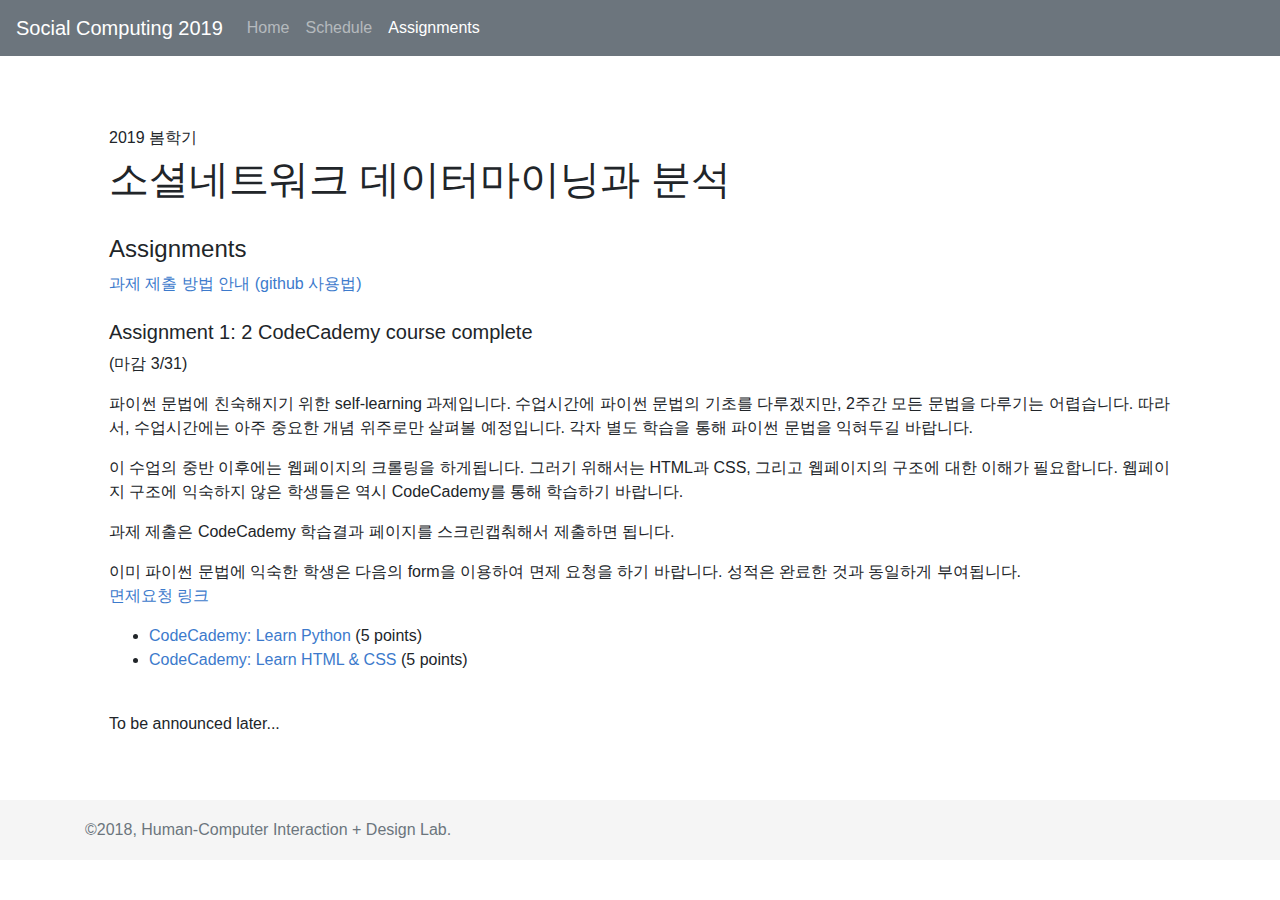
==== assignments.html @ a871d224 "Initial Import" ====
<!doctype html>
<html lang="en">
  <head>
    <meta charset="utf-8">
    <meta name="viewport" content="width=device-width, initial-scale=1, shrink-to-fit=no">
    <meta name="description" content="">
    <meta name="author" content="">
    <link rel="icon" href="web-src/favicon.png">

    <title>Social Computing 2019 | Assignments</title>

    <!-- Bootstrap core CSS -->
    <link href="web-src/css/bootstrap.min.css" rel="stylesheet">

    <!-- Custom styles for this template -->
    <link href="web-src/custom/my-style.css" rel="stylesheet">
  </head>

  <body>

    <nav class="navbar navbar-expand-md navbar-dark bg-secondary fixed-top">
      <a class="navbar-brand" href="index.html">Social Computing 2019</a>
      <button class="navbar-toggler" type="button" data-toggle="collapse" data-target="#navbarsExampleDefault" aria-controls="navbarsExampleDefault" aria-expanded="false" aria-label="Toggle navigation">
        <span class="navbar-toggler-icon"></span>
      </button>

      <div class="collapse navbar-collapse" id="navbarsExampleDefault">
        <ul class="navbar-nav mr-auto">
          <li class="nav-item">
            <a class="nav-link" href="index.html">Home</a>
          </li>
          <li class="nav-item">
            <a class="nav-link" href="schedule.html">Schedule</a>
          </li>
          <li class="nav-item active">
            <a class="nav-link" href="assignments.html">Assignments <span class="sr-only">(current)</span></a>
          </li>
        </ul>
      </div>
    </nav>

    <main role="main" class="container">

      <div class="my-template">

        <h6>2019 봄학기</h6>
        <h1>소셜네트워크 데이터마이닝과 분석</h1>
        <br />

        <h4>Assignments</h4>
        <a href="./how_to_submit.html">과제 제출 방법 안내 (github 사용법)</a>
        <br />
        <br />

        <h5>Assignment 1: 2 CodeCademy course complete</h5>
        <div id="panelSteps" class="panel panel-default">
          <p>
             (마감 3/31)
          </p>
          <p>
            파이썬 문법에 친숙해지기 위한 self-learning 과제입니다. 수업시간에 파이썬 문법의 기초를
            다루겠지만, 2주간 모든 문법을 다루기는 어렵습니다. 따라서, 수업시간에는 아주 중요한 개념 위주로만 살펴볼 예정입니다. 각자 별도 학습을 통해 파이썬 문법을 익혀두길 바랍니다.
          </p>
          <p>
            이 수업의 중반 이후에는 웹페이지의 크롤링을 하게됩니다. 그러기 위해서는 HTML과 CSS, 그리고 웹페이지의 구조에 대한 이해가 필요합니다. 웹페이지 구조에 익숙하지 않은 학생들은 역시 CodeCademy를 통해 학습하기 바랍니다.
          </p>
          <p>
            과제 제출은 CodeCademy 학습결과 페이지를 스크린캡춰해서 제출하면 됩니다.
          </p>
          <p>
            이미 파이썬 문법에 익숙한 학생은 다음의 form을 이용하여 면제 요청을 하기 바랍니다. 성적은 완료한 것과 동일하게 부여됩니다.<br />
            <a href="https://goo.gl/forms/YWexcFxkUTlqLh692">면제요청 링크</a>
          </p>
          <ul>
            <li><a href="https://www.codecademy.com/learn/learn-python">CodeCademy: Learn Python</a> (5 points)</li>
            <li><a href="https://www.codecademy.com/learn/learn-html">CodeCademy: Learn HTML & CSS</a> (5 points)</li>
          </ul>
        </div>
        <br />

        <p>To be announced later...</p>

        <!-- <h5>Assignment #2-1: Python Crash Course 1</h5>
        <div id="panelSteps" class="panel panel-default">
          <p>
            <a href="lab-codes/Week2/Week2-Exercise.zip">template code</a> (마감 9/23 자정)
          </p>
          <p>
            과제 템플릿을 다운로드하여 주어진 문제에 답을 하시오. (5 points)<br />
            * 이번 과제는 처음 GitHub를 사용해보는 것이니만큼 과제 마감시간을 꼭 지키지 않아도 괜찮습니다.
          </p>
        </div>
        <br />

        <h5>Assignment #2-2: Python Crash Course 2</h5>
        <div id="panelSteps" class="panel panel-default">
          <p>
            <a href="lab-codes/Week3/Week3-Exercise.zip">template code</a> (마감 9/30 자정)
          </p>
          <p>
            과제 템플릿을 다운로드하여 주어진 문제에 답을 하시오. (5 points)<br />
          </p>
        </div>
        <br />

        <h5>Assignment #3: Data Cleaning and Analysis using Pandas and NumPy</h5>
        <div id="panelSteps" class="panel panel-default">
          <p>
            <a href="lab-codes/Week8/Assignment%203.ipynb.zip">template code</a> (마감 10/28 자정)
          </p>
          <p>
            본 과제에서는 타이타닉호의 모든 승객, 승무원의 정보와 생존자, 사망자 데이터를 분석하고자 한다.<br />
            과제 템플릿을 다운로드하여 주어진 문제에 답을 하시오. (10 points)<br />
          </p>
        </div>
        <br />

        <h5>Assignment #4: Text Analysis Using NLTK & KoNLPy</h5>
        <div id="panelSteps" class="panel panel-default">
          <p>
            <a href="lab-codes/Week10/Assignment4.zip">template code</a> (마감 11/11 자정)
          </p>
          <p>
            본 과제에서는 주어진 텍스트를 분석하여 워드클라우드 그래프를 그린다. (15 points)<br />
          </p>
        </div>
        <br />

        <h5>Assignment #5: Data Crawling from Website</h5>
        <div id="panelSteps" class="panel panel-default">
          <p>
            <a href="lab-codes/Week13/Assignment5.zip">template code</a> (마감 11/25 자정)
          </p>
          <p>
            본 과제에서는 웹사이트와 트위터에서 자료를 수집하여 분석한다. (15 points)<br />
          </p>
        </div>
        <br />

      </div> -->

    </main><!-- /.container -->

    <footer class="footer">
      <div class="container">
        <span class="text-muted">&copy;2018, Human-Computer Interaction + Design Lab. </span>
      </div>
    </footer>

    <!-- Bootstrap core JavaScript
    ================================================== -->
    <!-- Placed at the end of the document so the pages load faster -->
    <script src="https://code.jquery.com/jquery-3.2.1.slim.min.js" integrity="sha384-KJ3o2DKtIkvYIK3UENzmM7KCkRr/rE9/Qpg6aAZGJwFDMVNA/GpGFF93hXpG5KkN" crossorigin="anonymous"></script>
    <script>window.jQuery || document.write('<script src="web-src/assets/js/vendor/jquery-slim.min.js"><\/script>')</script>
    <script src="web-src/assets/js/vendor/popper.min.js"></script>
    <script src="web-src/dist/js/bootstrap.min.js"></script>
  </body>
</html>
---- web-src/custom/my-style.css ----
body {
  padding-top: 5rem;
}
.my-template {
  padding: 3rem 1.5rem;
  /* text-align: center; */
}

.hero-image {
    background-image: url("../images/hci-banner.jpg");

    /* Set a specific height */
    height: 250px;

    /* Position and center the image to scale nicely on all screens */
    background-position: center;
    background-repeat: no-repeat;
    background-size: cover;
    position: relative;
}

.footer {
  /* position: absolute; */
  bottom: 0;
  width: 100%;
  /* Set the fixed height of the footer here */
  height: 60px;
  line-height: 60px; /* Vertically center the text there */
  background-color: #f5f5f5;
}

table tr {
  /*display: block;*/
  border-bottom: 0.5px solid lightgrey;
}

a {
  color: #3c7acc;
}
a:hover {
  color: #aac6f0;
}

.item-steps {
  margin-left: 30px;
}

.list-group-item {
  display: list-item;
}
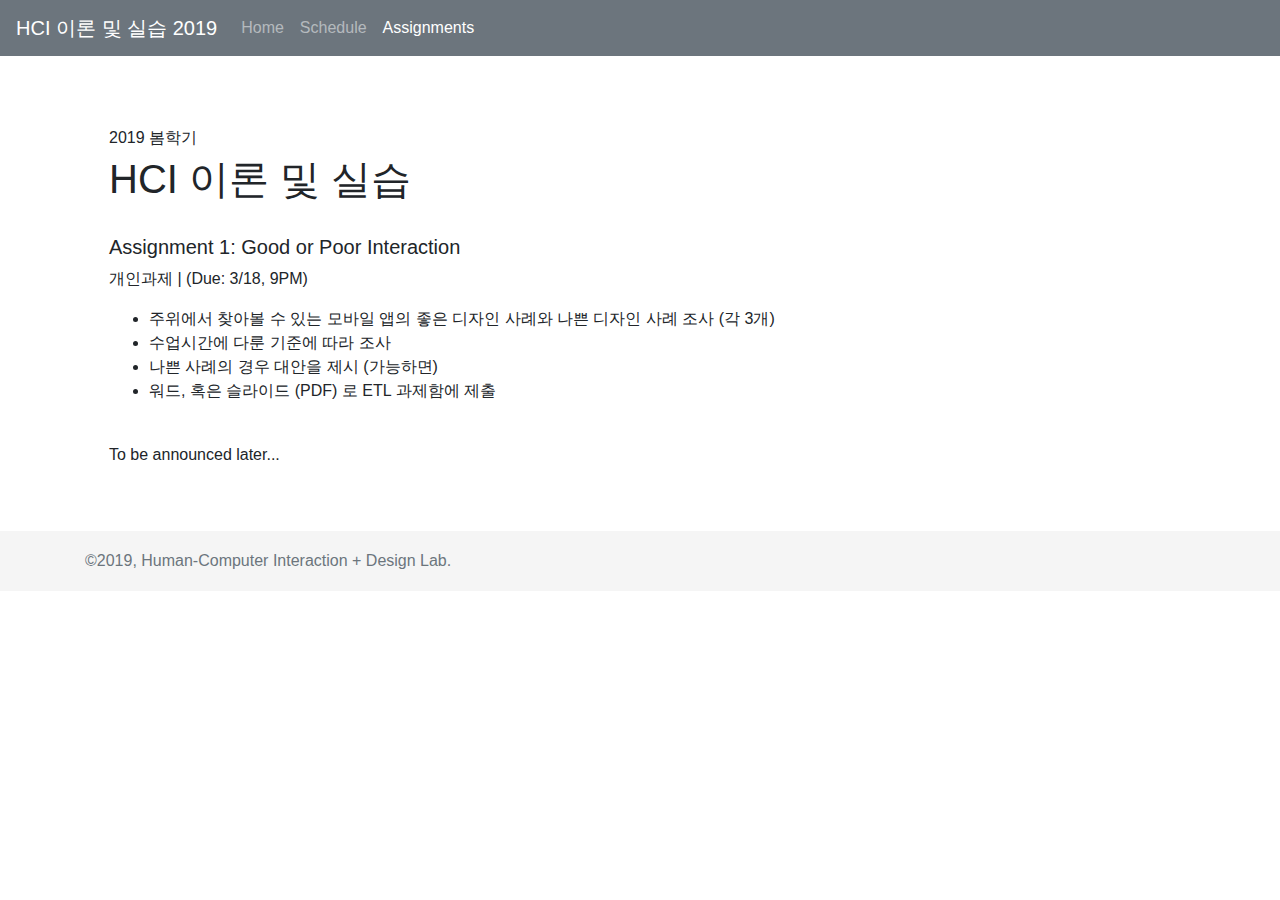
==== commit c944cac8: "Week1 file added" ====
--- a/assignments.html
+++ b/assignments.html
@@ -8,7 +8,7 @@
     <meta name="author" content="">
     <link rel="icon" href="web-src/favicon.png">
 
-    <title>Social Computing 2019 | Assignments</title>
+    <title>HCI Theory & Practice 2019 | Assignments</title>
 
     <!-- Bootstrap core CSS -->
     <link href="web-src/css/bootstrap.min.css" rel="stylesheet">
@@ -20,7 +20,7 @@
   <body>
 
     <nav class="navbar navbar-expand-md navbar-dark bg-secondary fixed-top">
-      <a class="navbar-brand" href="index.html">Social Computing 2019</a>
+      <a class="navbar-brand" href="index.html">HCI 이론 및 실습 2019</a>
       <button class="navbar-toggler" type="button" data-toggle="collapse" data-target="#navbarsExampleDefault" aria-controls="navbarsExampleDefault" aria-expanded="false" aria-label="Toggle navigation">
         <span class="navbar-toggler-icon"></span>
       </button>
@@ -45,106 +45,32 @@
       <div class="my-template">
 
         <h6>2019 봄학기</h6>
-        <h1>소셜네트워크 데이터마이닝과 분석</h1>
+        <h1>HCI 이론 및 실습</h1>
         <br />
 
-        <h4>Assignments</h4>
-        <a href="./how_to_submit.html">과제 제출 방법 안내 (github 사용법)</a>
-        <br />
-        <br />
-
-        <h5>Assignment 1: 2 CodeCademy course complete</h5>
+        <h5>Assignment 1: Good or Poor Interaction </h5>
         <div id="panelSteps" class="panel panel-default">
           <p>
-             (마감 3/31)
+             개인과제 | (Due: 3/18, 9PM)
           </p>
-          <p>
-            파이썬 문법에 친숙해지기 위한 self-learning 과제입니다. 수업시간에 파이썬 문법의 기초를
-            다루겠지만, 2주간 모든 문법을 다루기는 어렵습니다. 따라서, 수업시간에는 아주 중요한 개념 위주로만 살펴볼 예정입니다. 각자 별도 학습을 통해 파이썬 문법을 익혀두길 바랍니다.
-          </p>
-          <p>
-            이 수업의 중반 이후에는 웹페이지의 크롤링을 하게됩니다. 그러기 위해서는 HTML과 CSS, 그리고 웹페이지의 구조에 대한 이해가 필요합니다. 웹페이지 구조에 익숙하지 않은 학생들은 역시 CodeCademy를 통해 학습하기 바랍니다.
-          </p>
-          <p>
-            과제 제출은 CodeCademy 학습결과 페이지를 스크린캡춰해서 제출하면 됩니다.
-          </p>
-          <p>
-            이미 파이썬 문법에 익숙한 학생은 다음의 form을 이용하여 면제 요청을 하기 바랍니다. 성적은 완료한 것과 동일하게 부여됩니다.<br />
-            <a href="https://goo.gl/forms/YWexcFxkUTlqLh692">면제요청 링크</a>
-          </p>
+
           <ul>
-            <li><a href="https://www.codecademy.com/learn/learn-python">CodeCademy: Learn Python</a> (5 points)</li>
-            <li><a href="https://www.codecademy.com/learn/learn-html">CodeCademy: Learn HTML & CSS</a> (5 points)</li>
+            <li>주위에서 찾아볼 수 있는 모바일 앱의 좋은 디자인 사례와 나쁜 디자인 사례 조사 (각 3개)</li>
+            <li>수업시간에 다룬 기준에 따라 조사</li>
+            <li>나쁜 사례의 경우 대안을 제시 (가능하면)</li>
+            <li>워드, 혹은 슬라이드 (PDF) 로 ETL 과제함에 제출</li>
           </ul>
         </div>
         <br />
 
         <p>To be announced later...</p>
 
-        <!-- <h5>Assignment #2-1: Python Crash Course 1</h5>
-        <div id="panelSteps" class="panel panel-default">
-          <p>
-            <a href="lab-codes/Week2/Week2-Exercise.zip">template code</a> (마감 9/23 자정)
-          </p>
-          <p>
-            과제 템플릿을 다운로드하여 주어진 문제에 답을 하시오. (5 points)<br />
-            * 이번 과제는 처음 GitHub를 사용해보는 것이니만큼 과제 마감시간을 꼭 지키지 않아도 괜찮습니다.
-          </p>
-        </div>
-        <br />
-
-        <h5>Assignment #2-2: Python Crash Course 2</h5>
-        <div id="panelSteps" class="panel panel-default">
-          <p>
-            <a href="lab-codes/Week3/Week3-Exercise.zip">template code</a> (마감 9/30 자정)
-          </p>
-          <p>
-            과제 템플릿을 다운로드하여 주어진 문제에 답을 하시오. (5 points)<br />
-          </p>
-        </div>
-        <br />
-
-        <h5>Assignment #3: Data Cleaning and Analysis using Pandas and NumPy</h5>
-        <div id="panelSteps" class="panel panel-default">
-          <p>
-            <a href="lab-codes/Week8/Assignment%203.ipynb.zip">template code</a> (마감 10/28 자정)
-          </p>
-          <p>
-            본 과제에서는 타이타닉호의 모든 승객, 승무원의 정보와 생존자, 사망자 데이터를 분석하고자 한다.<br />
-            과제 템플릿을 다운로드하여 주어진 문제에 답을 하시오. (10 points)<br />
-          </p>
-        </div>
-        <br />
-
-        <h5>Assignment #4: Text Analysis Using NLTK & KoNLPy</h5>
-        <div id="panelSteps" class="panel panel-default">
-          <p>
-            <a href="lab-codes/Week10/Assignment4.zip">template code</a> (마감 11/11 자정)
-          </p>
-          <p>
-            본 과제에서는 주어진 텍스트를 분석하여 워드클라우드 그래프를 그린다. (15 points)<br />
-          </p>
-        </div>
-        <br />
-
-        <h5>Assignment #5: Data Crawling from Website</h5>
-        <div id="panelSteps" class="panel panel-default">
-          <p>
-            <a href="lab-codes/Week13/Assignment5.zip">template code</a> (마감 11/25 자정)
-          </p>
-          <p>
-            본 과제에서는 웹사이트와 트위터에서 자료를 수집하여 분석한다. (15 points)<br />
-          </p>
-        </div>
-        <br />
-
-      </div> -->
 
     </main><!-- /.container -->
 
     <footer class="footer">
       <div class="container">
-        <span class="text-muted">&copy;2018, Human-Computer Interaction + Design Lab. </span>
+        <span class="text-muted">&copy;2019, Human-Computer Interaction + Design Lab. </span>
       </div>
     </footer>
 
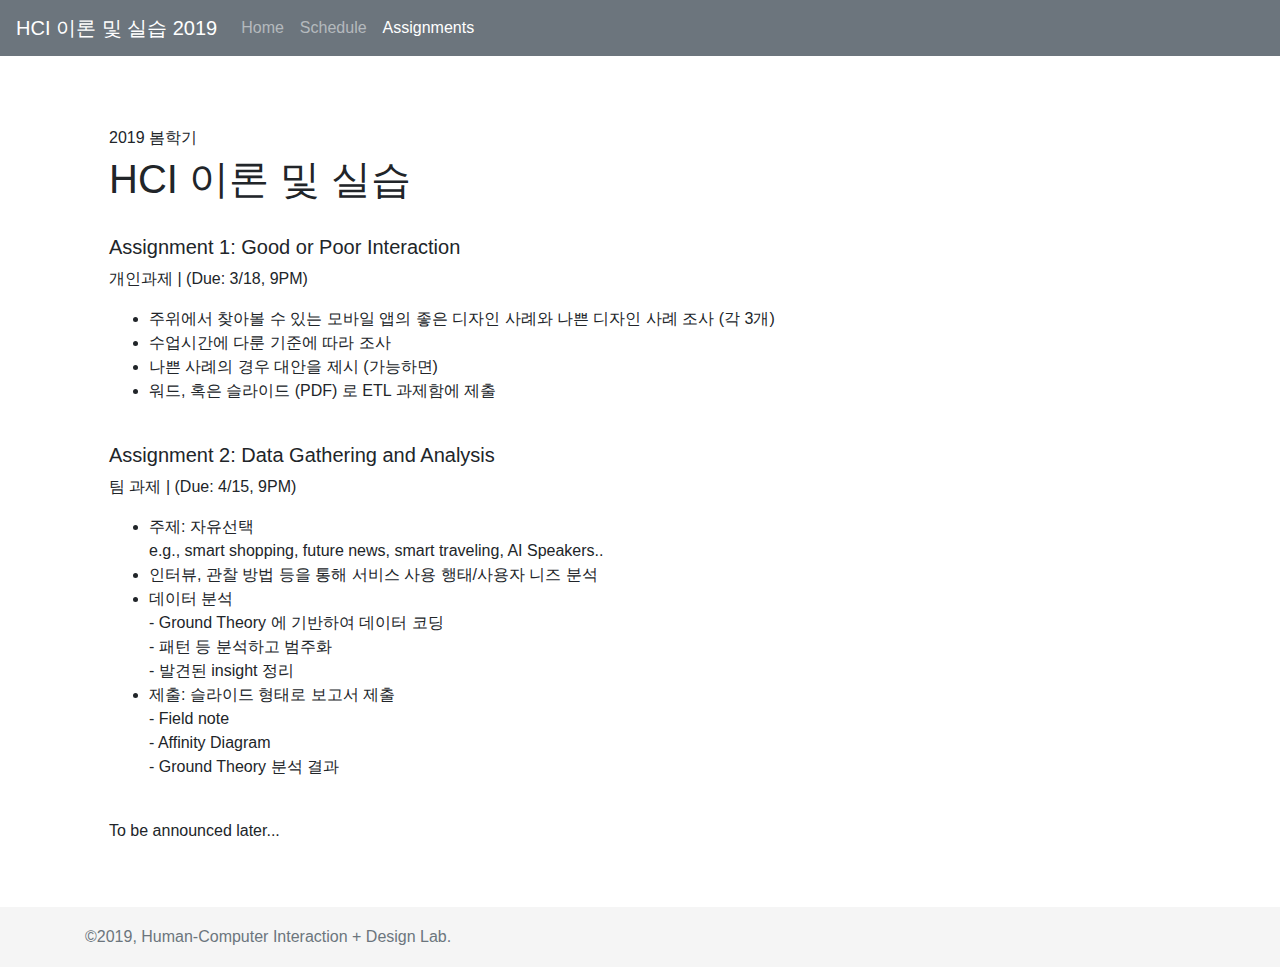
==== commit 8458d8bf: "Week5 files added" ====
--- a/assignments.html
+++ b/assignments.html
@@ -63,6 +63,28 @@
         </div>
         <br />
 
+        <h5>Assignment 2: Data Gathering and Analysis</h5>
+        <div id="panelSteps" class="panel panel-default">
+          <p>
+            팀 과제 | (Due: 4/15, 9PM)
+          </p>
+        
+          <ul>
+            <li>주제: 자유선택<br>e.g., smart shopping, future news, smart traveling, AI Speakers..</li>
+            <li>인터뷰, 관찰 방법 등을 통해 서비스 사용 행태/사용자 니즈 분석</li>
+            <li>데이터 분석<br>
+            - Ground Theory 에 기반하여 데이터 코딩<br>
+            - 패턴 등 분석하고 범주화<br>
+            - 발견된 insight 정리</li>
+            <li>제출: 슬라이드 형태로 보고서 제출<br>
+            - Field note<br>
+            - Affinity Diagram<br>
+            - Ground Theory 분석 결과
+            </li>
+          </ul>
+        </div>
+        <br />
+
         <p>To be announced later...</p>
 
 
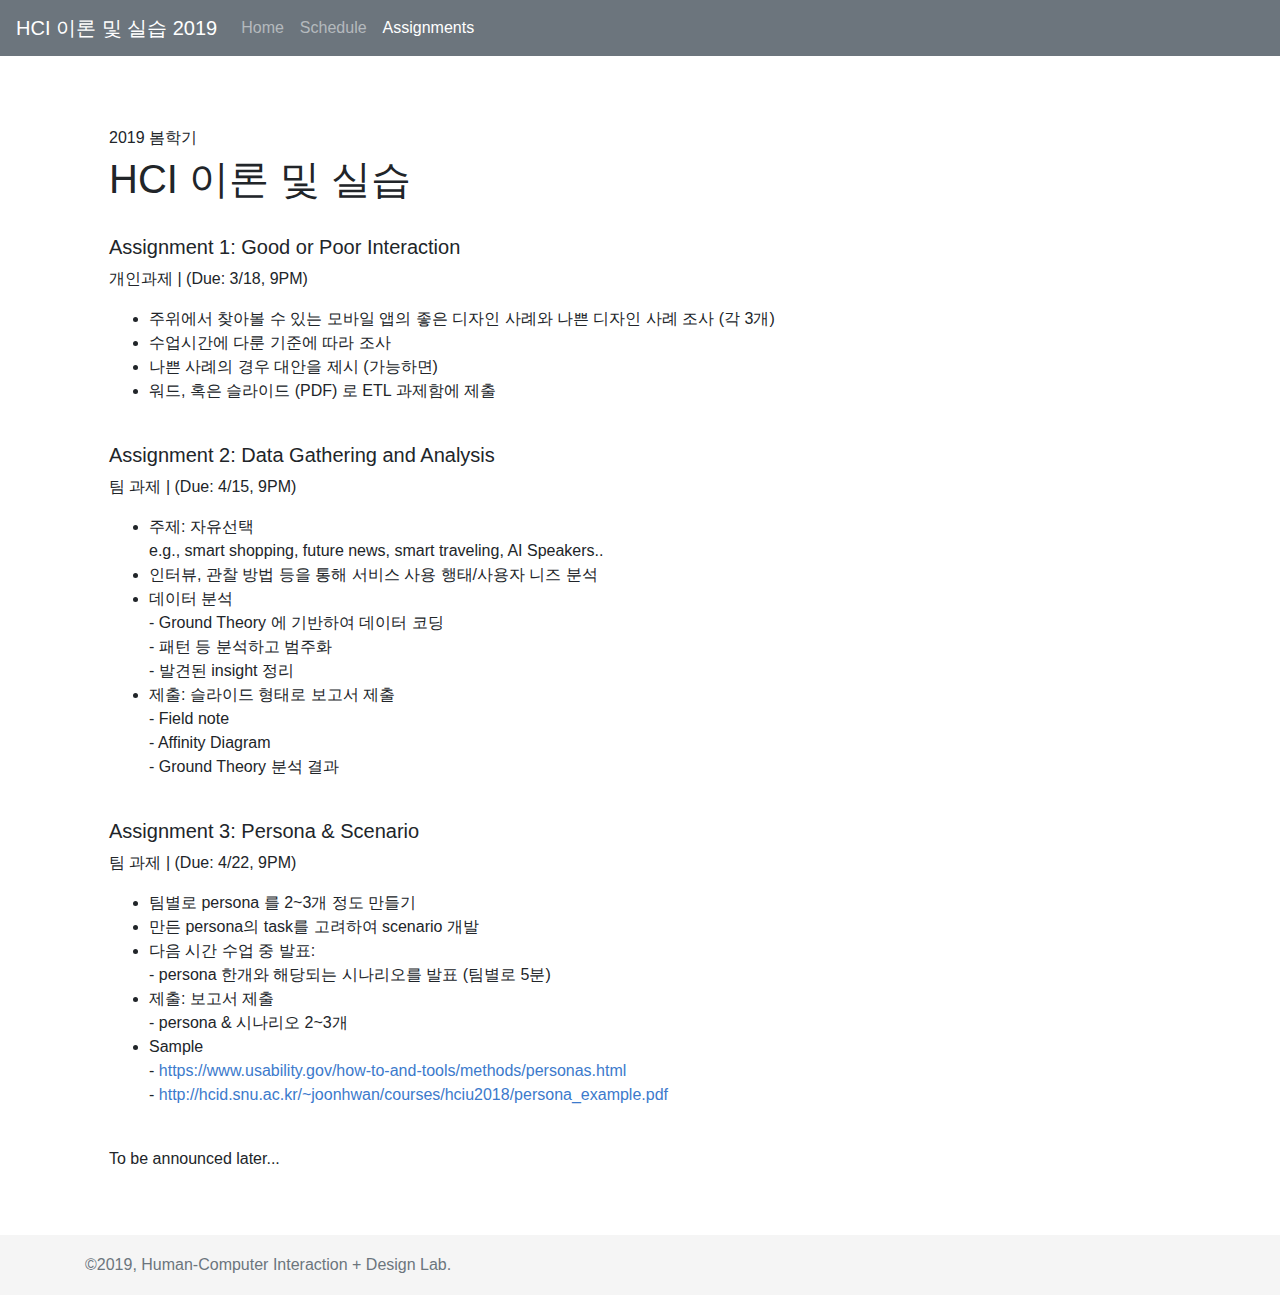
==== commit 2b2fc756: "Week6 files added" ====
--- a/assignments.html
+++ b/assignments.html
@@ -85,6 +85,26 @@
         </div>
         <br />
 
+        <h5>Assignment 3: Persona & Scenario</h5>
+        <div id="panelSteps" class="panel panel-default">
+          <p>
+            팀 과제 | (Due: 4/22, 9PM)
+          </p>
+        
+          <ul>
+            <li>팀별로 persona 를 2~3개 정도 만들기</li>
+            <li>만든 persona의 task를 고려하여 scenario 개발</li>
+            <li>다음 시간 수업 중 발표:<br>
+              - persona 한개와 해당되는 시나리오를 발표 (팀별로 5분)</li>
+            <li>제출: 보고서 제출<br>
+              - persona & 시나리오 2~3개</li>
+            <li>Sample<br>
+              - <a href="https://www.usability.gov/how-to-and-tools/methods/personas.html">https://www.usability.gov/how-to-and-tools/methods/personas.html</a><br>
+              - <a href="http://hcid.snu.ac.kr/~joonhwan/courses/hciu2018/persona_example.pdf">http://hcid.snu.ac.kr/~joonhwan/courses/hciu2018/persona_example.pdf</a></li>
+          </ul>
+        </div>
+        <br />
+
         <p>To be announced later...</p>
 
 
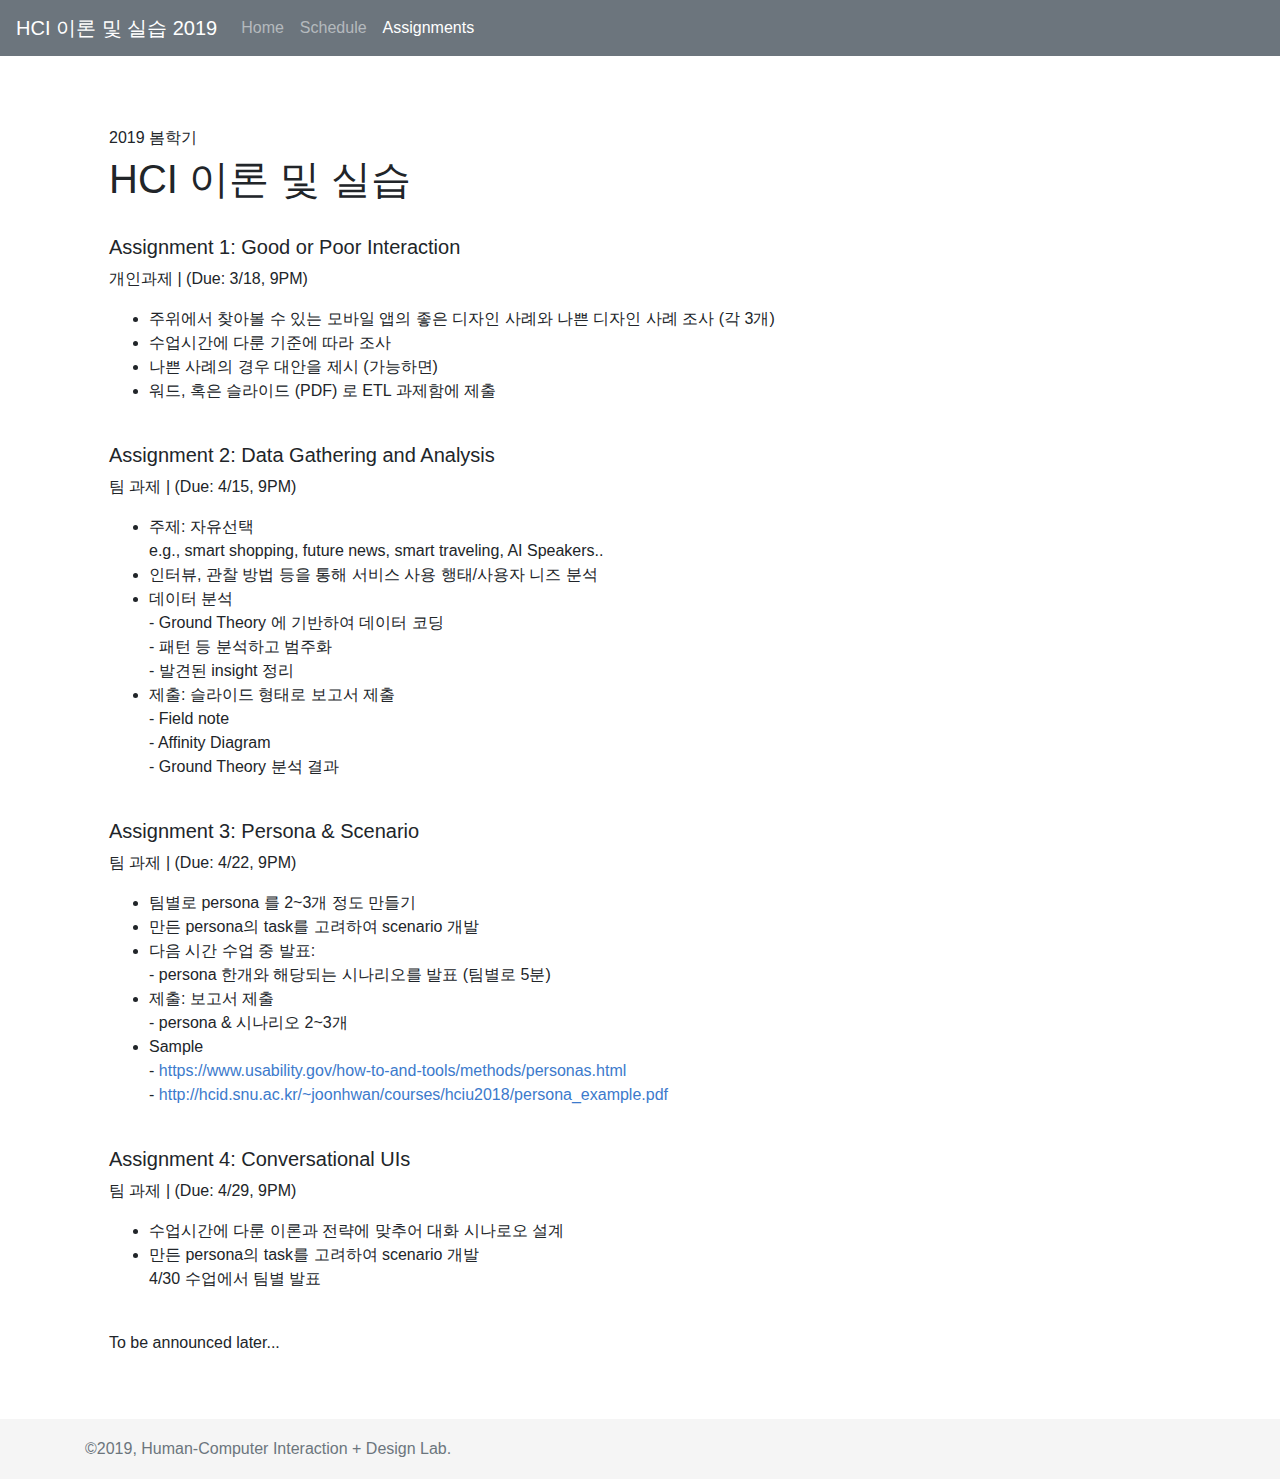
==== commit cf31525c: "Week7 files added" ====
--- a/assignments.html
+++ b/assignments.html
@@ -105,6 +105,23 @@
         </div>
         <br />
 
+        <h5>Assignment 4: Conversational UIs</h5>
+        <div id="panelSteps" class="panel panel-default">
+          <p>
+            팀 과제 | (Due: 4/29, 9PM)
+          </p>
+        
+          <ul>
+            <li>수업시간에 다룬 이론과 전략에 맞추어 대화 시나로오 설계</li>
+            <li>
+              만든 persona의 task를 고려하여 scenario 개발<br>
+              4/30 수업에서 팀별 발표
+            </li>
+
+          </ul>
+        </div>
+        <br />
+
         <p>To be announced later...</p>
 
 
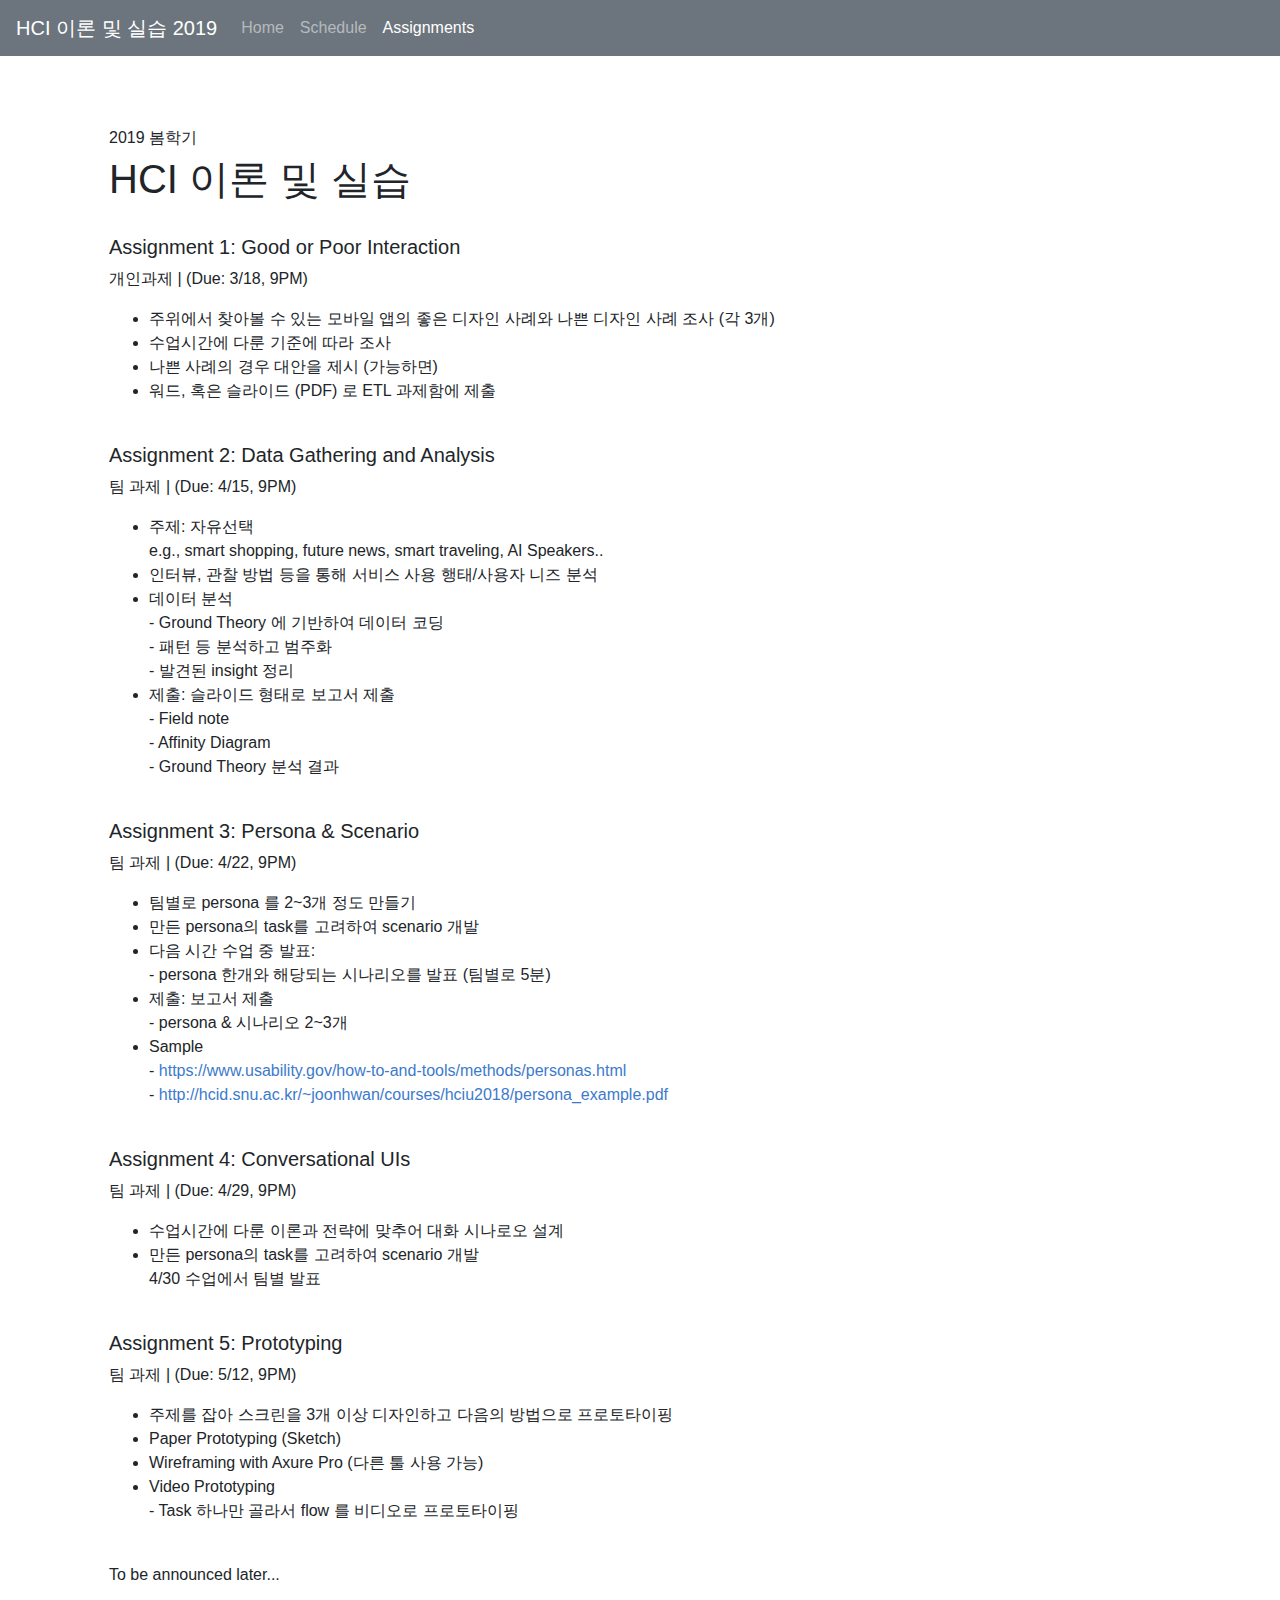
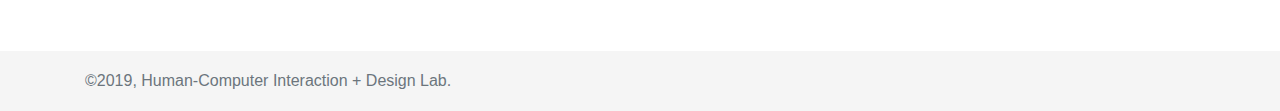
==== commit 805f6ad8: "Week8 files added" ====
--- a/assignments.html
+++ b/assignments.html
@@ -122,6 +122,24 @@
         </div>
         <br />
 
+        <h5>Assignment 5: Prototyping</h5>
+        <div id="panelSteps" class="panel panel-default">
+          <p>
+            팀 과제 | (Due: 5/12, 9PM)
+          </p>
+        
+          <ul>
+            <li>주제를 잡아 스크린을 3개 이상 디자인하고 다음의 방법으로 프로토타이핑</li>
+            <li>Paper Prototyping (Sketch)</li>
+            <li>Wireframing with Axure Pro (다른 툴 사용 가능)</li>
+            <li>Video Prototyping<br>
+                - Task 하나만 골라서 flow 를 비디오로 프로토타이핑
+            </li>
+        
+          </ul>
+        </div>
+        <br />
+
         <p>To be announced later...</p>
 
 
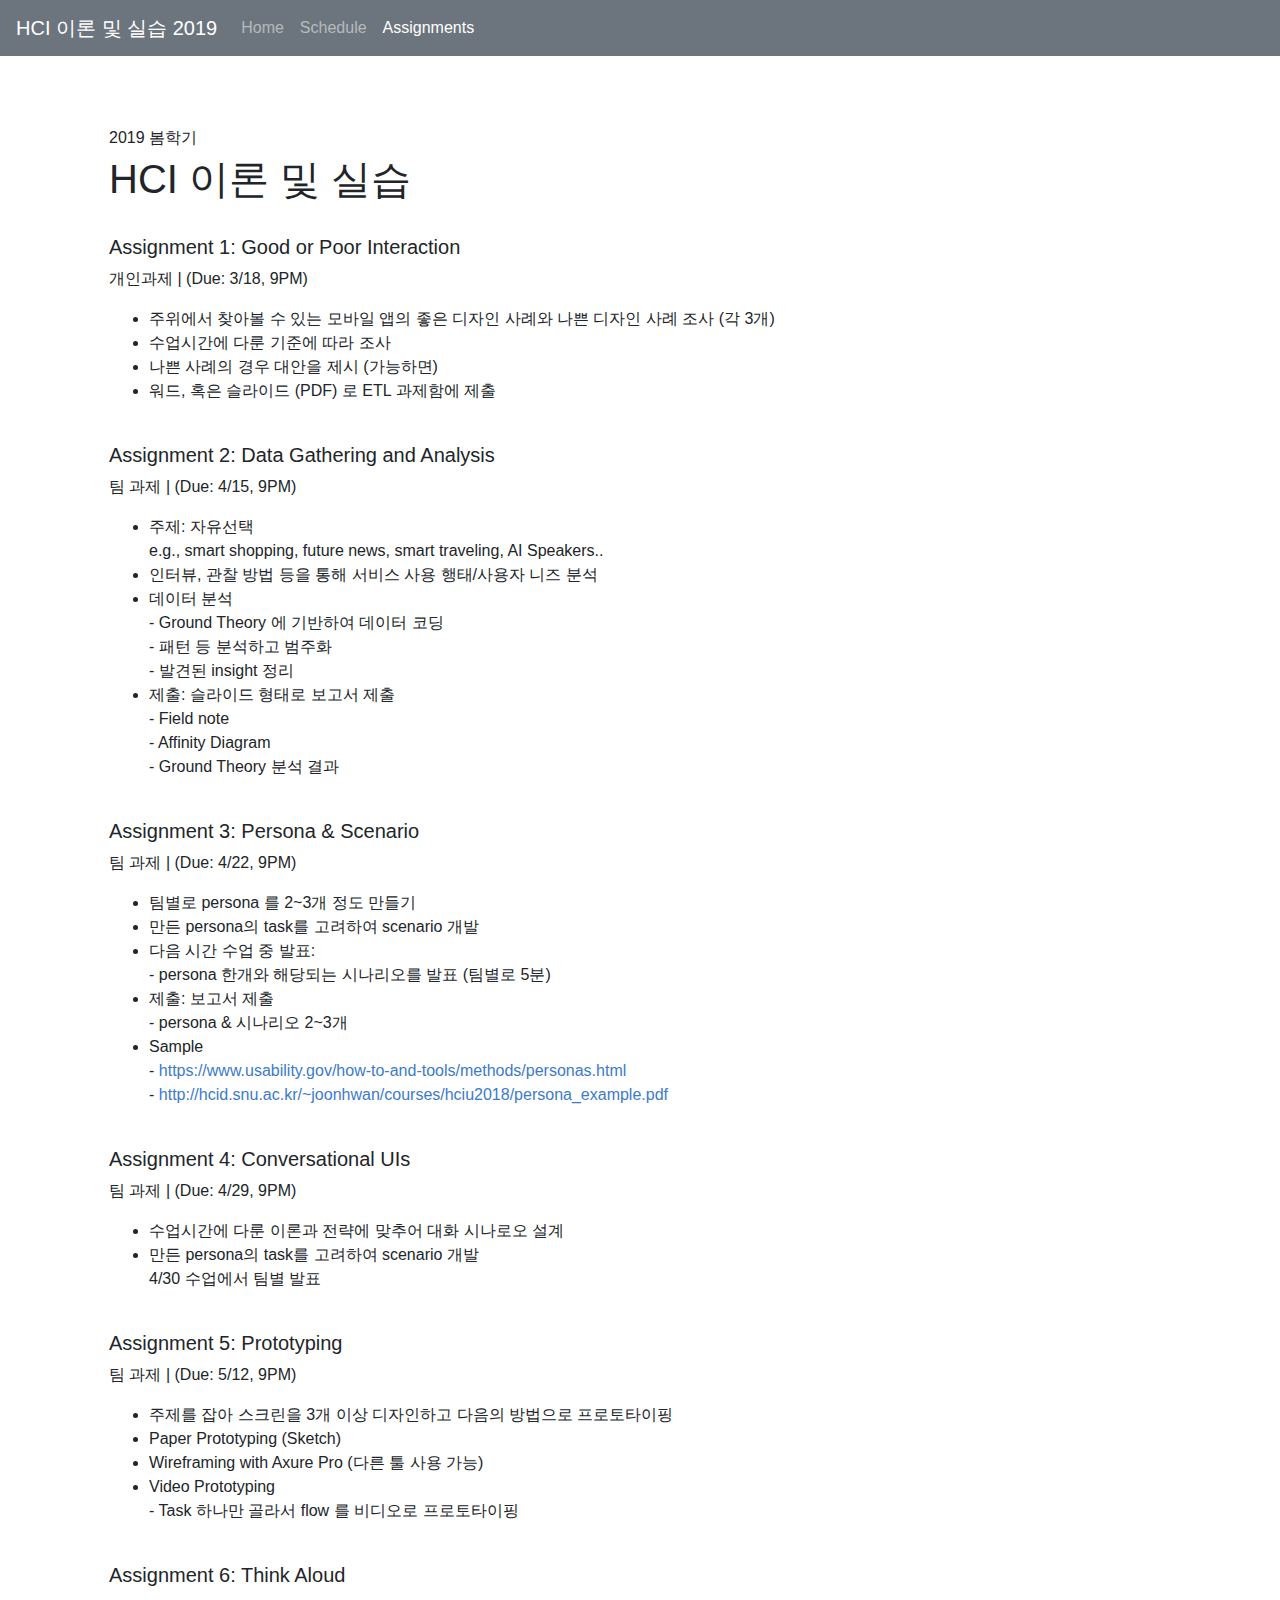
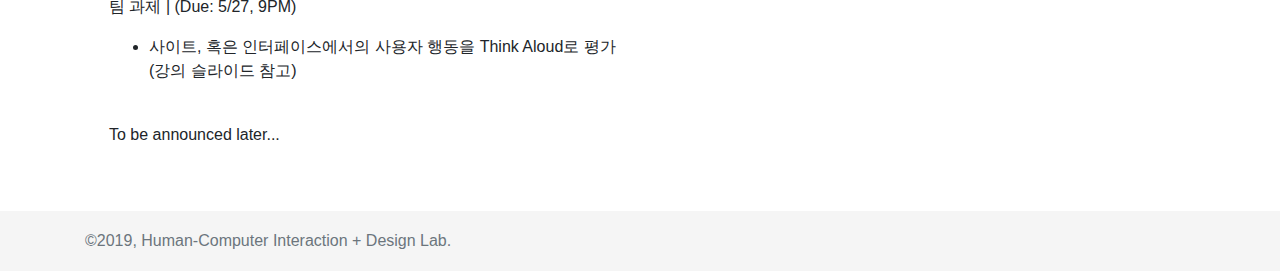
==== commit e3d4e015: "Week9 files added" ====
--- a/assignments.html
+++ b/assignments.html
@@ -140,6 +140,21 @@
         </div>
         <br />
 
+        <h5>Assignment 6: Think Aloud</h5>
+        <div id="panelSteps" class="panel panel-default">
+          <p>
+            팀 과제 | (Due: 5/27, 9PM)
+          </p>
+        
+          <ul>
+            <li>사이트, 혹은 인터페이스에서의 사용자 행동을 Think Aloud로 평가<br>
+              (강의 슬라이드 참고)
+            </li>
+        
+          </ul>
+        </div>
+        <br />
+
         <p>To be announced later...</p>
 
 
